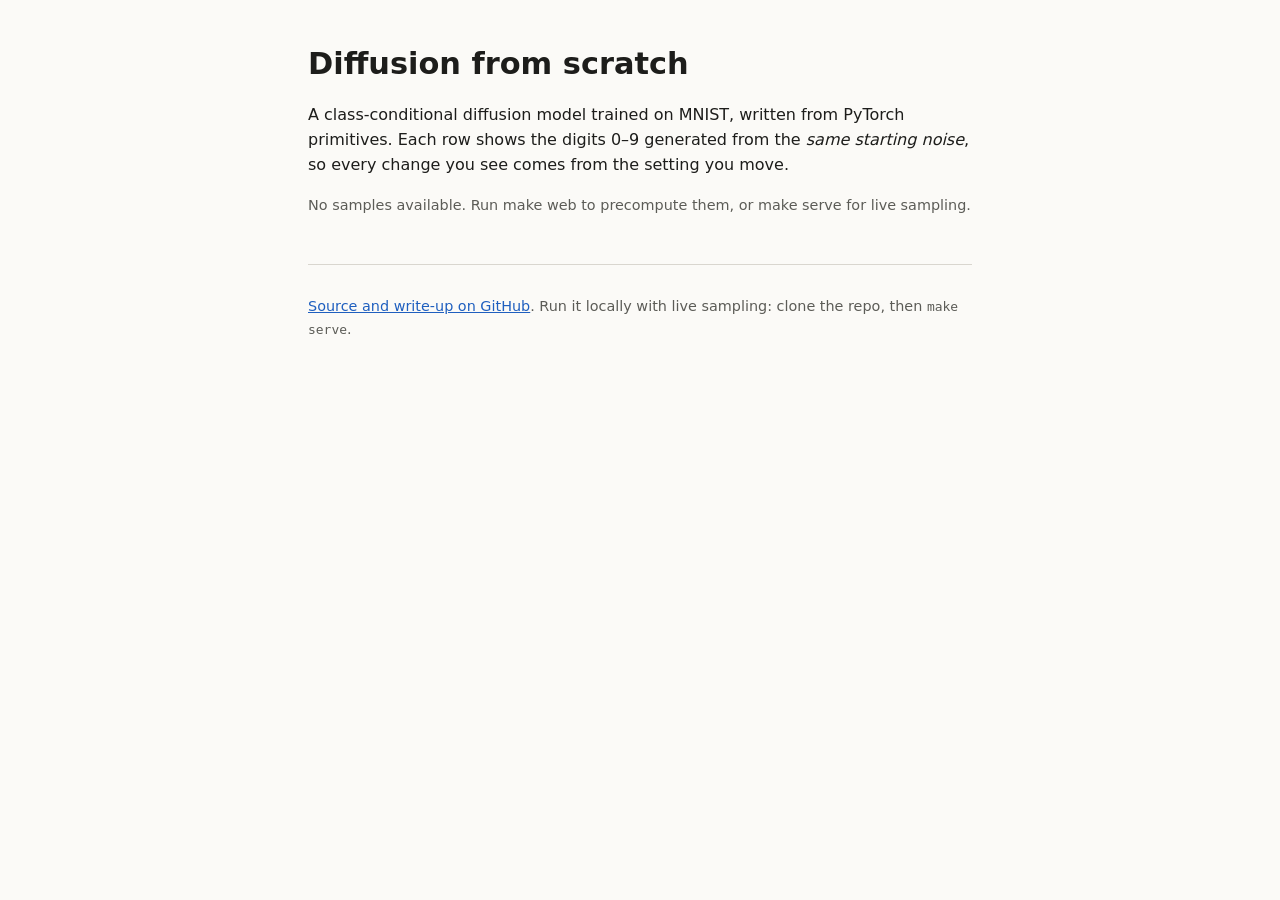
==== web/index.html @ afebee08 "feat: add shared static and live web interface" ====
<!doctype html>
<html lang="en">
<head>
  <meta charset="utf-8">
  <meta name="viewport" content="width=device-width, initial-scale=1">
  <title>Diffusion from scratch: interactive demo</title>
  <meta name="description" content="Class-conditional DDPM with classifier-free guidance and DDIM sampling, trained on MNIST. Explore guidance and sampler steps.">
  <link rel="stylesheet" href="style.css">
</head>
<body>
  <main>
    <header>
      <h1>Diffusion from scratch</h1>
      <p>A class-conditional diffusion model trained on MNIST, written from PyTorch primitives.
        Each row shows the digits 0–9 generated from the <em>same starting noise</em>, so every change you see comes from the setting you move.</p>
      <p id="status" class="status" role="status">Loading samples…</p>
    </header>

    <section id="static-view" aria-labelledby="static-heading">
      <h2 id="static-heading">Guidance and sampler steps</h2>
      <div class="controls">
        <div class="control">
          <label for="guidance">Guidance weight <output id="guidance-value" for="guidance"></output></label>
          <input id="guidance" type="range" min="0" max="4" step="1" value="2">
          <p class="hint">0 = unconditional, 1 = plain conditional, higher = stronger pull toward the requested digit.</p>
        </div>
        <div class="control">
          <label for="steps">Sampler <output id="steps-value" for="steps"></output></label>
          <input id="steps" type="range" min="0" max="4" step="1" value="2">
          <p class="hint">DDIM can skip timesteps; DDPM takes all 1000 (shown at guidance 2).</p>
        </div>
      </div>
      <div class="digits-frame">
        <img id="digits" class="digits" alt="" width="560" height="56">
      </div>
      <button id="play" type="button">Watch it denoise</button>
    </section>

    <section id="live-view" aria-labelledby="live-heading" hidden>
      <h2 id="live-heading">Live sampling</h2>
      <p>Running against the local model. Every option is free-form here.</p>
      <form id="live-form" class="controls">
        <div class="control">
          <label for="live-digit">Digit</label>
          <input id="live-digit" type="number" min="0" max="9" value="7" required>
        </div>
        <div class="control">
          <label for="live-guidance">Guidance <output id="live-guidance-value" for="live-guidance">2</output></label>
          <input id="live-guidance" type="range" min="0" max="10" step="0.5" value="2">
        </div>
        <div class="control">
          <label for="live-sampler">Sampler</label>
          <select id="live-sampler">
            <option value="ddim">DDIM</option>
            <option value="ddpm">DDPM (1000 steps)</option>
          </select>
        </div>
        <div class="control">
          <label for="live-steps">DDIM steps</label>
          <input id="live-steps" type="number" min="1" max="1000" value="50" required>
        </div>
        <div class="control">
          <label for="live-eta">η (DDIM noise) <output id="live-eta-value" for="live-eta">0</output></label>
          <input id="live-eta" type="range" min="0" max="1" step="0.1" value="0">
        </div>
        <div class="control">
          <label for="live-seed">Seed</label>
          <input id="live-seed" type="number" min="0" max="2147483647" value="0" required>
        </div>
        <button type="submit">Generate</button>
      </form>
      <p id="live-error" class="error" role="alert"></p>
      <div class="live-output">
        <img id="live-image" class="live-image" alt="" width="168" height="168">
        <p id="live-meta" class="hint"></p>
      </div>
    </section>

    <footer>
      <p><a href="https://github.com/dpologdvinity/diffusion-from-scratch">Source and write-up on GitHub</a>.
        Run it locally with live sampling: clone the repo, then <code>make serve</code>.</p>
    </footer>
  </main>
  <script src="app.js" defer></script>
</body>
</html>
---- web/style.css ----
:root {
  --bg: #fbfaf7;
  --fg: #1d1d1b;
  --muted: #5c5c57;
  --line: #d9d6cf;
  --accent: #1f5fbf;
  --error: #a3261c;
  --radius: 6px;
  color-scheme: light dark;
}

@media (prefers-color-scheme: dark) {
  :root {
    --bg: #151514;
    --fg: #ecebe6;
    --muted: #a9a8a1;
    --line: #3a3936;
    --accent: #7fb0ff;
    --error: #ff8a80;
  }
}

* { box-sizing: border-box; }

body {
  margin: 0;
  background: var(--bg);
  color: var(--fg);
  font: 16px/1.55 system-ui, -apple-system, "Segoe UI", sans-serif;
}

main {
  max-width: 44rem;
  margin: 0 auto;
  padding: 2.5rem 1.25rem 4rem;
}

h1 { font-size: 1.9rem; margin: 0 0 0.5rem; }
h2 { font-size: 1.2rem; margin: 2.5rem 0 1rem; }
a { color: var(--accent); }
code { font-family: ui-monospace, "JetBrains Mono", monospace; font-size: 0.9em; }

.status { color: var(--muted); font-size: 0.9rem; }
.hint { color: var(--muted); font-size: 0.85rem; margin: 0.25rem 0 0; }
.error { color: var(--error); min-height: 1.5em; }

.controls {
  display: grid;
  grid-template-columns: repeat(auto-fit, minmax(14rem, 1fr));
  gap: 1rem 1.5rem;
  margin-bottom: 1.25rem;
}

.control label { display: block; font-weight: 600; font-size: 0.95rem; }
.control output { font-weight: 400; color: var(--muted); margin-left: 0.35rem; }
.control input[type="range"] { width: 100%; }
.control input[type="number"], .control select {
  width: 100%;
  padding: 0.35rem 0.5rem;
  border: 1px solid var(--line);
  border-radius: var(--radius);
  background: transparent;
  color: inherit;
  font: inherit;
}

.digits-frame {
  border: 1px solid var(--line);
  border-radius: var(--radius);
  background: #000;
  padding: 0.5rem;
  overflow-x: auto;
}

.digits, .live-image {
  display: block;
  image-rendering: pixelated;
}

.digits { width: 100%; height: auto; min-width: 20rem; }
.live-image { width: 10.5rem; height: 10.5rem; background: #000; border-radius: var(--radius); }
.live-output { display: flex; gap: 1rem; align-items: center; }

button {
  margin-top: 1rem;
  padding: 0.5rem 1rem;
  min-height: 2.25rem;
  border: 1px solid var(--accent);
  border-radius: var(--radius);
  background: var(--accent);
  color: var(--bg);
  font: inherit;
  font-weight: 600;
  cursor: pointer;
}

button:disabled { opacity: 0.6; cursor: progress; }

:focus-visible { outline: 3px solid var(--accent); outline-offset: 2px; }

footer { margin-top: 3rem; border-top: 1px solid var(--line); padding-top: 1rem; color: var(--muted); font-size: 0.9rem; }
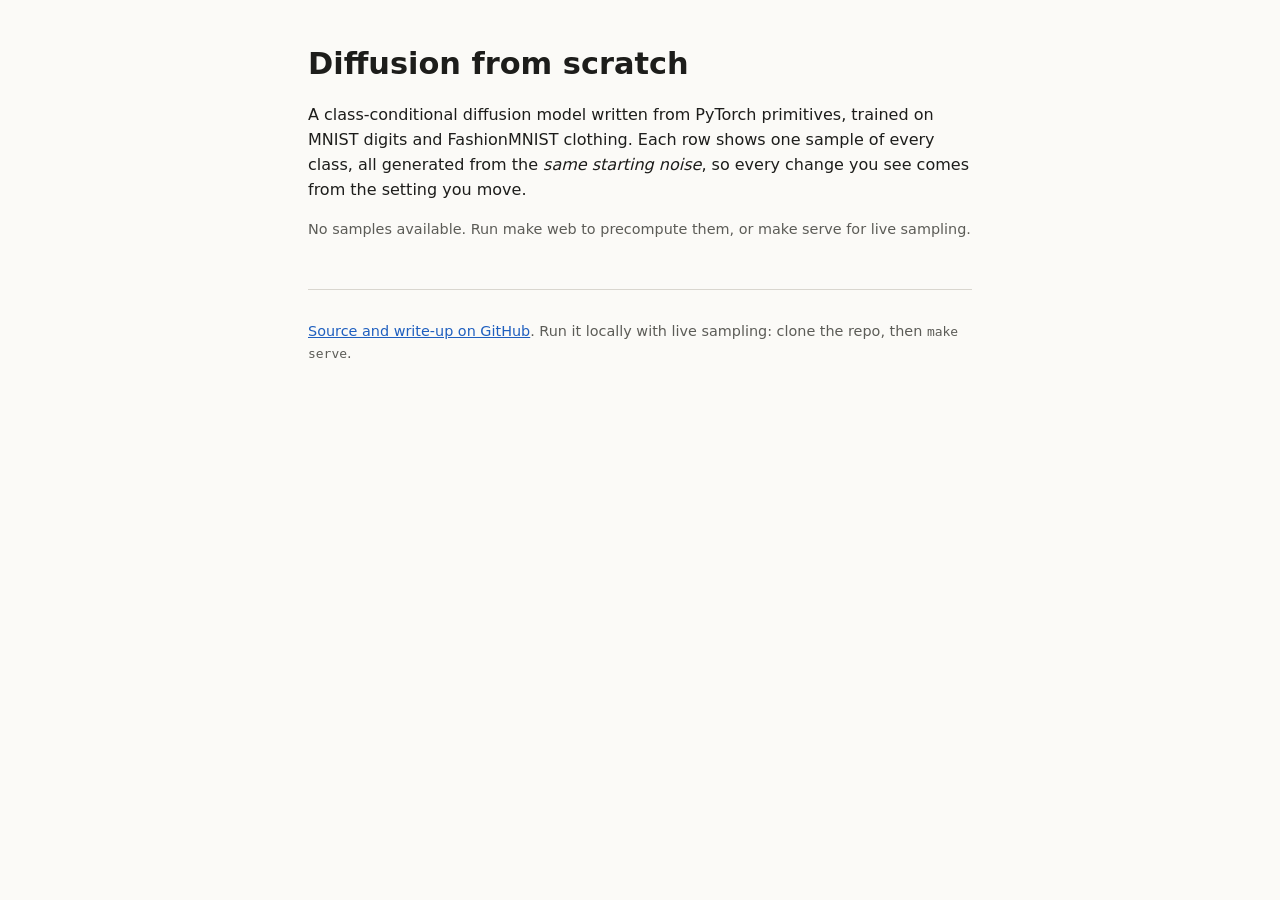
==== commit e292645f: "feat: add FashionMNIST to the interactive demo A dataset picker switches both modes. Static assets a" ====
--- a/web/index.html
+++ b/web/index.html
@@ -4,15 +4,22 @@
   <meta charset="utf-8">
   <meta name="viewport" content="width=device-width, initial-scale=1">
   <title>Diffusion from scratch: interactive demo</title>
-  <meta name="description" content="Class-conditional DDPM with classifier-free guidance and DDIM sampling, trained on MNIST. Explore guidance and sampler steps.">
+  <meta name="description" content="Class-conditional DDPM with classifier-free guidance and DDIM sampling, trained on MNIST and FashionMNIST. Explore guidance and sampler steps.">
   <link rel="stylesheet" href="style.css">
 </head>
 <body>
   <main>
     <header>
       <h1>Diffusion from scratch</h1>
-      <p>A class-conditional diffusion model trained on MNIST, written from PyTorch primitives.
-        Each row shows the digits 0–9 generated from the <em>same starting noise</em>, so every change you see comes from the setting you move.</p>
+      <p>A class-conditional diffusion model written from PyTorch primitives, trained on MNIST digits and FashionMNIST clothing.
+        Each row shows one sample of every class, all generated from the <em>same starting noise</em>, so every change you see comes from the setting you move.</p>
+      <div id="dataset-control" class="control dataset-control">
+        <label for="dataset">Dataset</label>
+        <select id="dataset">
+          <option value="mnist">MNIST digits</option>
+          <option value="fashion">FashionMNIST clothing</option>
+        </select>
+      </div>
       <p id="status" class="status" role="status">Loading samples…</p>
     </header>
 
@@ -22,7 +29,7 @@
         <div class="control">
           <label for="guidance">Guidance weight <output id="guidance-value" for="guidance"></output></label>
           <input id="guidance" type="range" min="0" max="4" step="1" value="2">
-          <p class="hint">0 = unconditional, 1 = plain conditional, higher = stronger pull toward the requested digit.</p>
+          <p class="hint">0 = unconditional, 1 = plain conditional, higher = stronger pull toward the requested class.</p>
         </div>
         <div class="control">
           <label for="steps">Sampler <output id="steps-value" for="steps"></output></label>
@@ -41,8 +48,8 @@
       <p>Running against the local model. Every option is free-form here.</p>
       <form id="live-form" class="controls">
         <div class="control">
-          <label for="live-digit">Digit</label>
-          <input id="live-digit" type="number" min="0" max="9" value="7" required>
+          <label for="live-label">Class</label>
+          <select id="live-label"></select>
         </div>
         <div class="control">
           <label for="live-guidance">Guidance <output id="live-guidance-value" for="live-guidance">2</output></label>
@@ -70,9 +77,9 @@
         <button type="submit">Generate</button>
       </form>
       <p id="live-error" class="error" role="alert"></p>
-      <div class="live-output">
+      <p id="live-meta" class="hint" role="status"></p>
+      <div class="live-output" hidden>
         <img id="live-image" class="live-image" alt="" width="168" height="168">
-        <p id="live-meta" class="hint"></p>
       </div>
     </section>
 
--- a/web/style.css
+++ b/web/style.css
@@ -21,6 +21,7 @@
 }
 
 * { box-sizing: border-box; }
+[hidden] { display: none !important; }
 
 body {
   margin: 0;
@@ -41,6 +42,7 @@
 code { font-family: ui-monospace, "JetBrains Mono", monospace; font-size: 0.9em; }
 
 .status { color: var(--muted); font-size: 0.9rem; }
+.dataset-control { max-width: 16rem; margin-top: 1rem; }
 .hint { color: var(--muted); font-size: 0.85rem; margin: 0.25rem 0 0; }
 .error { color: var(--error); min-height: 1.5em; }
 
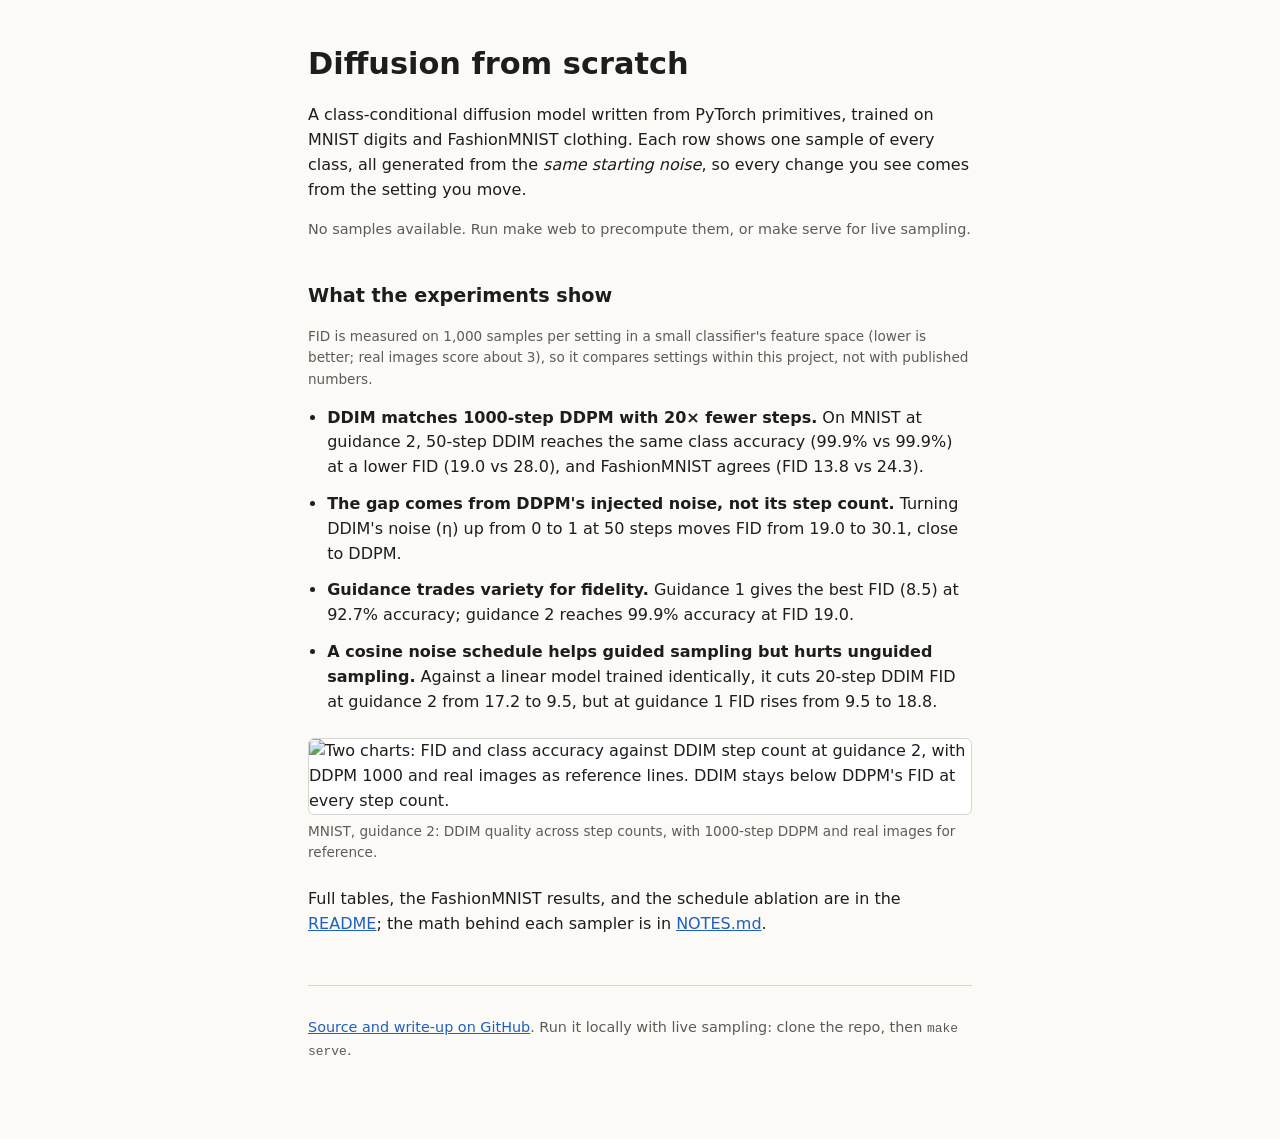
==== commit cdccb406: "feat: add a results summary to the demo page The page now states the main findings (DDIM vs DDPM, th" ====
--- a/web/index.html
+++ b/web/index.html
@@ -83,6 +83,36 @@
       </div>
     </section>
 
+    <section id="results" aria-labelledby="results-heading">
+      <h2 id="results-heading">What the experiments show</h2>
+      <p class="hint">FID is measured on 1,000 samples per setting in a small classifier's feature space (lower is better; real images score about 3), so it compares settings within this project, not with published numbers.</p>
+      <ul class="findings">
+        <li><strong>DDIM matches 1000-step DDPM with 20× fewer steps.</strong>
+          On MNIST at guidance 2, 50-step DDIM reaches the same class accuracy
+          (<span data-metric="mnist:ddim50_w2:class_acc">99.9%</span> vs <span data-metric="mnist:ddpm1000_w2:class_acc">99.9%</span>)
+          at a lower FID (<span data-metric="mnist:ddim50_w2:fid">19.0</span> vs <span data-metric="mnist:ddpm1000_w2:fid">28.0</span>),
+          and FashionMNIST agrees (FID <span data-metric="fashion:ddim50_w2:fid">13.8</span> vs <span data-metric="fashion:ddpm1000_w2:fid">24.3</span>).</li>
+        <li><strong>The gap comes from DDPM's injected noise, not its step count.</strong>
+          Turning DDIM's noise (η) up from 0 to 1 at 50 steps moves FID from
+          <span data-metric="mnist:ddim50_w2:fid">19.0</span> to <span data-metric="mnist:ddim50_w2_eta1:fid">30.1</span>, close to DDPM.</li>
+        <li><strong>Guidance trades variety for fidelity.</strong>
+          Guidance 1 gives the best FID (<span data-metric="mnist:ddim50_w1:fid">8.5</span>) at <span data-metric="mnist:ddim50_w1:class_acc">92.7%</span> accuracy;
+          guidance 2 reaches <span data-metric="mnist:ddim50_w2:class_acc">99.9%</span> accuracy at FID <span data-metric="mnist:ddim50_w2:fid">19.0</span>.</li>
+        <li><strong>A cosine noise schedule helps guided sampling but hurts unguided sampling.</strong>
+          Against a linear model trained identically, it cuts 20-step DDIM FID at guidance 2 from
+          <span data-metric="linear-matched:ddim20_w2:fid">17.2</span> to <span data-metric="cosine:ddim20_w2:fid">9.5</span>,
+          but at guidance 1 FID rises from <span data-metric="linear-matched:ddim50_w1:fid">9.5</span> to <span data-metric="cosine:ddim50_w1:fid">18.8</span>.</li>
+      </ul>
+      <figure>
+        <img src="https://raw.githubusercontent.com/dpologdvinity/diffusion-from-scratch/main/results/mnist_steps_tradeoff.png"
+             alt="Two charts: FID and class accuracy against DDIM step count at guidance 2, with DDPM 1000 and real images as reference lines. DDIM stays below DDPM's FID at every step count." loading="lazy" width="1170" height="442">
+        <figcaption>MNIST, guidance 2: DDIM quality across step counts, with 1000-step DDPM and real images for reference.</figcaption>
+      </figure>
+      <p>Full tables, the FashionMNIST results, and the schedule ablation are in the
+        <a href="https://github.com/dpologdvinity/diffusion-from-scratch#results-mnist">README</a>;
+        the math behind each sampler is in <a href="https://github.com/dpologdvinity/diffusion-from-scratch/blob/main/NOTES.md">NOTES.md</a>.</p>
+    </section>
+
     <footer>
       <p><a href="https://github.com/dpologdvinity/diffusion-from-scratch">Source and write-up on GitHub</a>.
         Run it locally with live sampling: clone the repo, then <code>make serve</code>.</p>
--- a/web/style.css
+++ b/web/style.css
@@ -101,3 +101,9 @@
 :focus-visible { outline: 3px solid var(--accent); outline-offset: 2px; }
 
 footer { margin-top: 3rem; border-top: 1px solid var(--line); padding-top: 1rem; color: var(--muted); font-size: 0.9rem; }
+
+.findings { padding-left: 1.2rem; }
+.findings li { margin-bottom: 0.75rem; }
+figure { margin: 1.5rem 0; }
+figure img { width: 100%; height: auto; border: 1px solid var(--line); border-radius: var(--radius); background: #fff; }
+figcaption { color: var(--muted); font-size: 0.85rem; margin-top: 0.4rem; }
